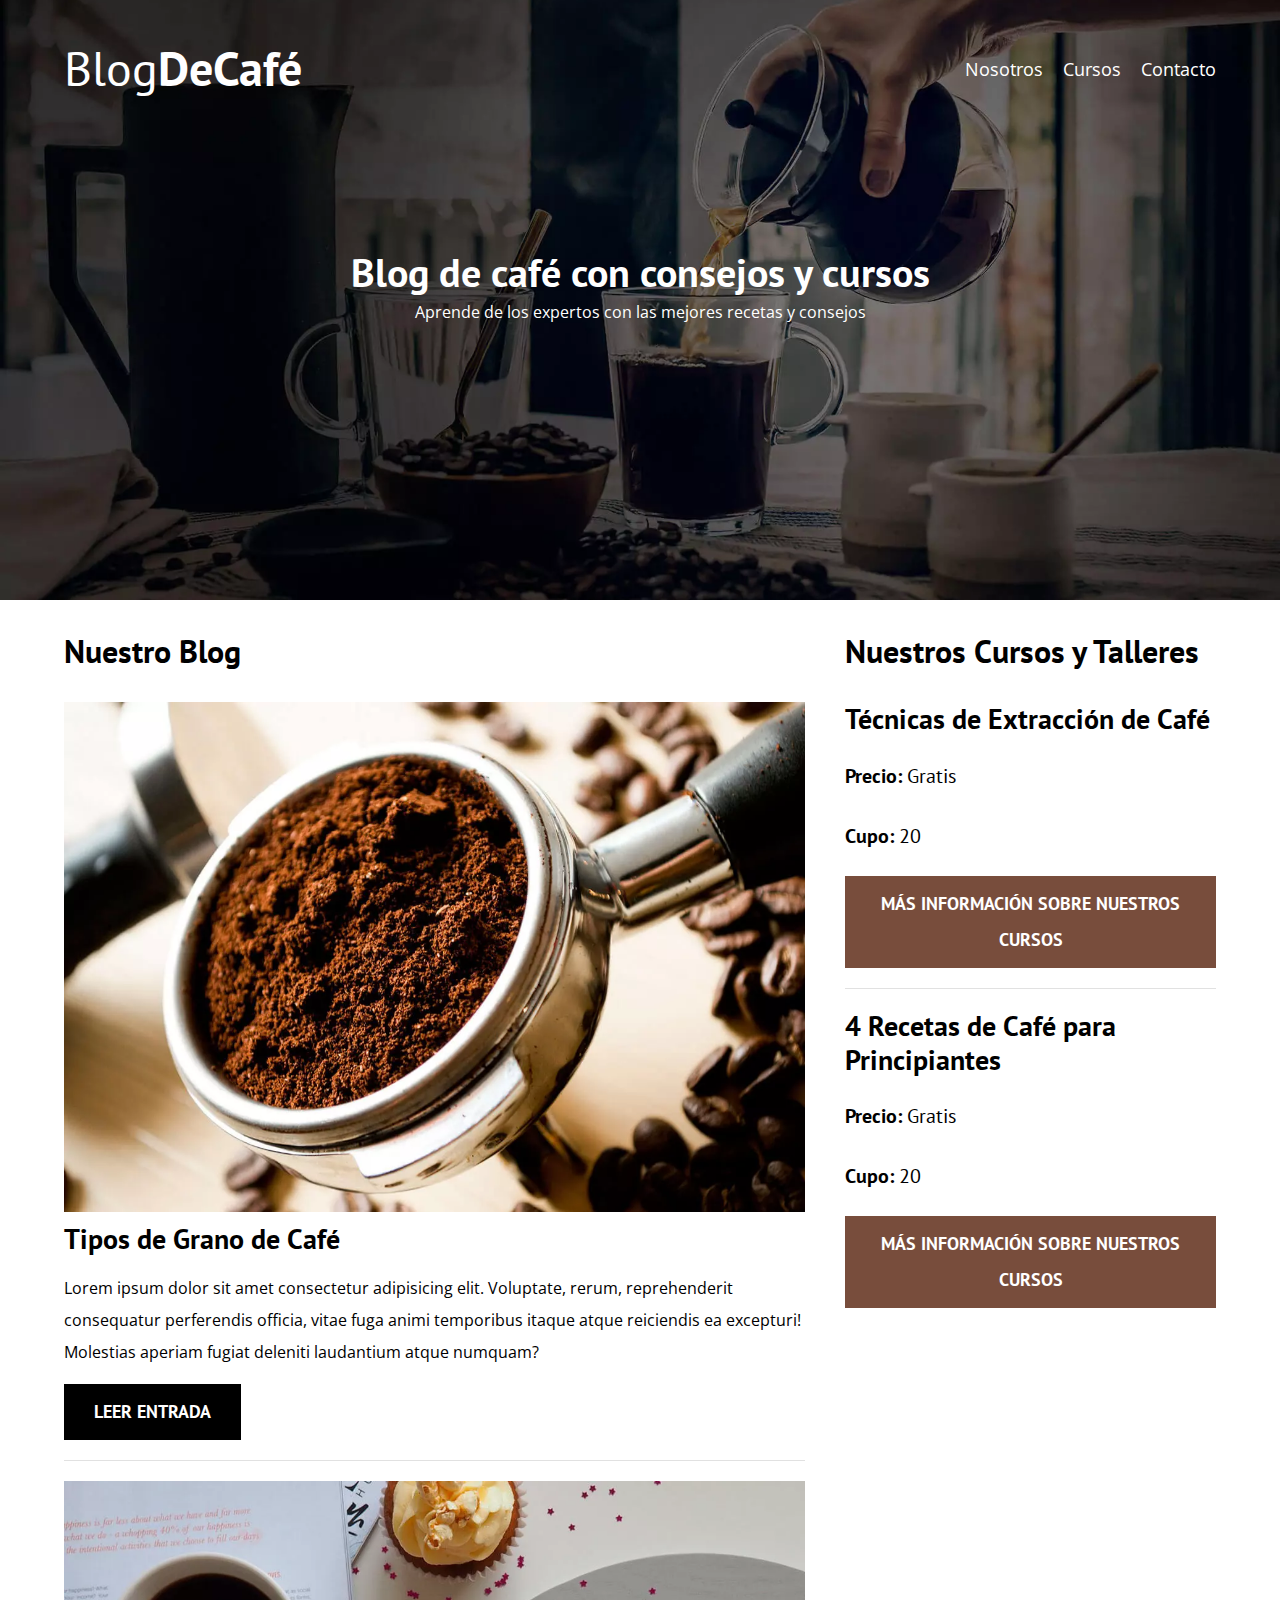
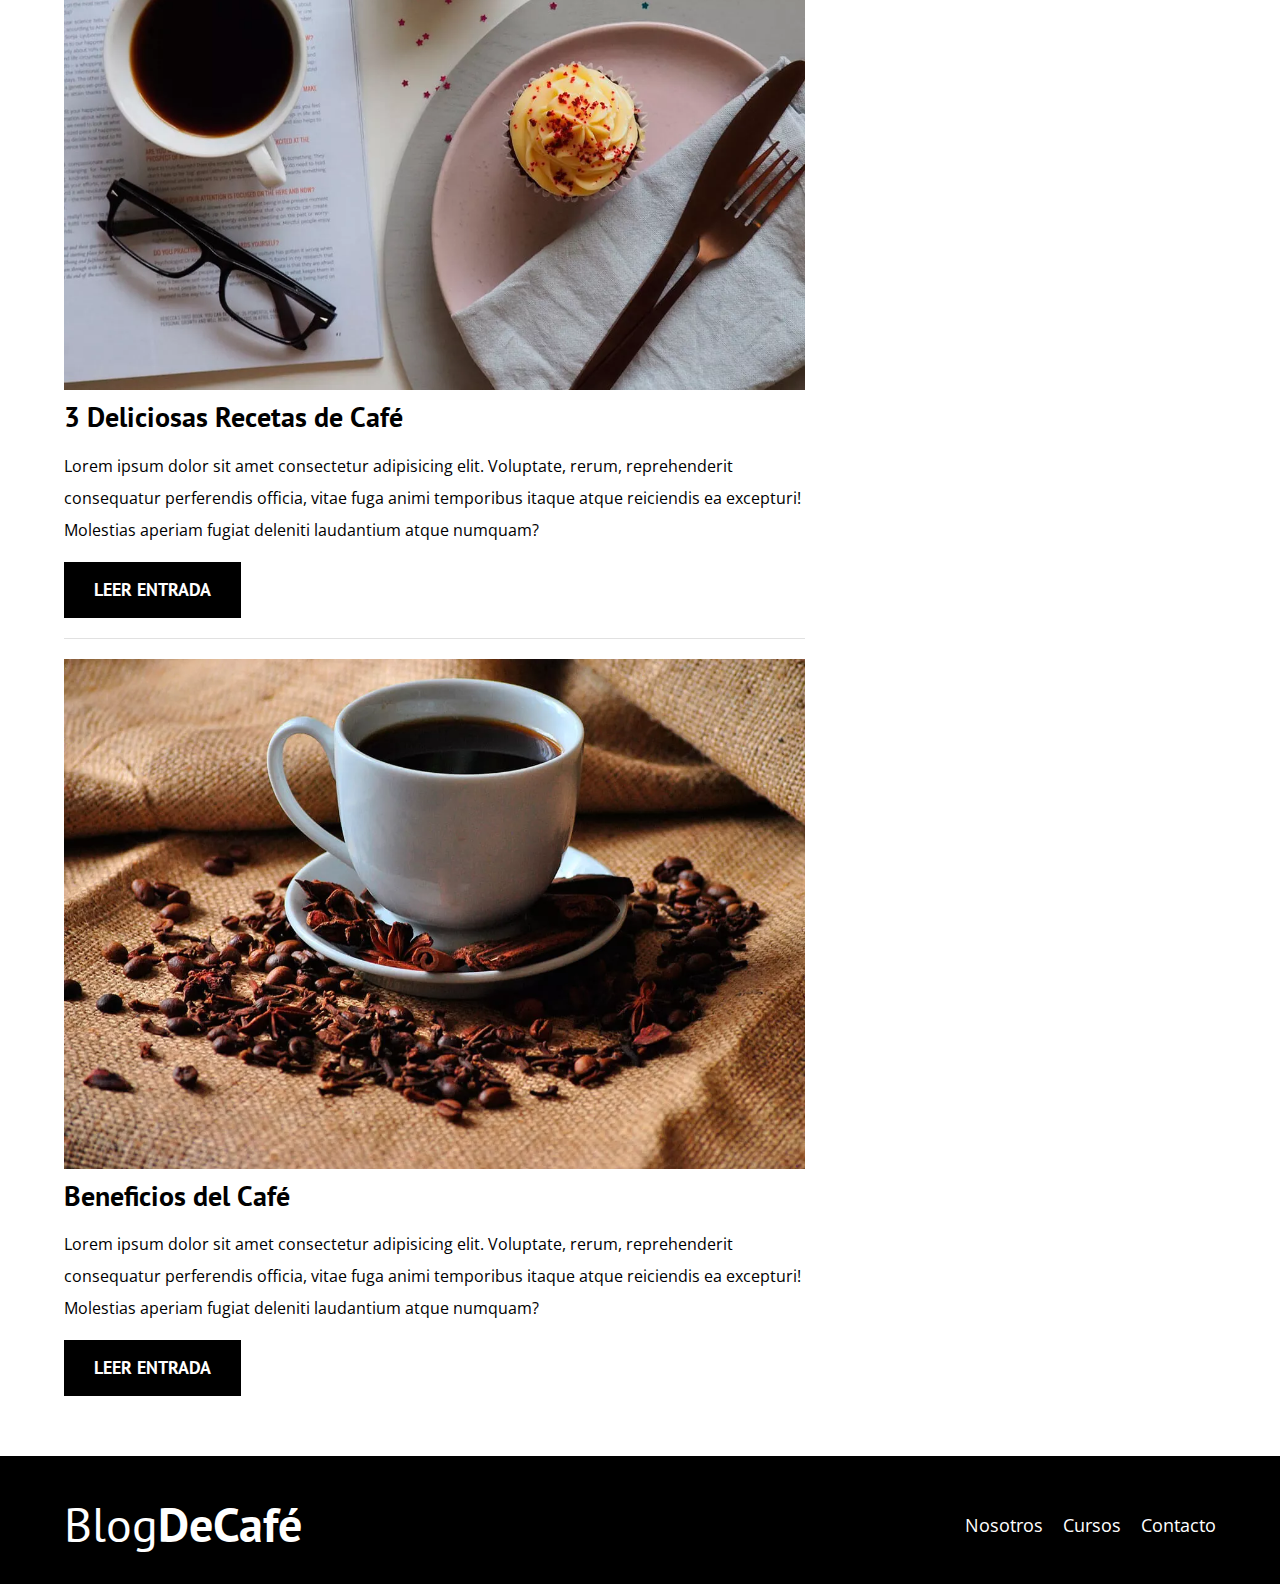
==== index.html @ 5d57b8df "Cargando recursos" ====
<!DOCTYPE html>
<html lang="en">
<head>
    <meta charset="UTF-8">
    <meta name="viewport" content="width=device-width, initial-scale=1.0">
    <title>BlogDeCafé</title>
    <meta name="description" content="Página web de blog de café">

    <!-- Prefetch -->
    <link rel="prefetch" href="nosotros.html" as="document">

    <!-- Preload -->
    <link rel="preload" href="css/normalize.css" as="style">
    <link rel="stylesheet" href="css/normalize.css">

    <link rel="preload" href="https://fonts.googleapis.com/css2?family=Open+Sans&family=PT+Sans:wght@400;700&display=swap"  crossorigin="crossorigin" as="font">
    <link href="https://fonts.googleapis.com/css2?family=Open+Sans&family=PT+Sans:wght@400;700&display=swap" rel="stylesheet">
    
    <link rel="preload" href="css/style.css" as="style">
    <link rel="stylesheet" href="css/style.css">
</head>
<body>

    <header class="header">

        <div class="contenedor">
            <div class="barra">
                <a class="logo" href="index.html">
                    <h1 class="logo__nombre no-margin centrar-texto">Blog<span class="logo__bold">DeCafé</span></h1>
                </a>

                <nav class="navegacion">
                    <a href="nosotros.html" class="navegacion__enlace">Nosotros</a>
                    <a href="cursos.html" class="navegacion__enlace">Cursos</a>
                    <a href="contacto.html" class="navegacion__enlace">Contacto</a>
                </nav>
            </div>
        </div>

        <div class="header__texto">
            <h2 class="no-margin">Blog de café con consejos y cursos</h2>
            <p class="no-margin">Aprende de los expertos con las mejores recetas y consejos</p>
        </div>
    </header>

    <div class="contenedor contenido-principal">
        <main class="blog">
            <h3>Nuestro Blog</h3>

            <article class="entrada">
                <div class="entrada__imagen">
                    <picture>
                        <source loading="lazy"  srcset="img/blog1.webp" type="image/webp">
                        <img loading="lazy" src="img/blog1.jpg" alt="imagen blog"> 
                    </picture>
                </div>

                <div class="entrada__contenido">
                    <h4 class="no-margin">Tipos de Grano de Café</h4>
                    <p>Lorem ipsum dolor sit amet consectetur adipisicing elit. Voluptate, rerum, reprehenderit consequatur perferendis officia, vitae fuga animi temporibus itaque atque reiciendis ea excepturi! Molestias aperiam fugiat deleniti laudantium atque numquam?</p>
                    <a href="entrada.html" class="boton boton--primario">Leer Entrada</a>
                </div>
            </article>

            <article class="entrada">
                <div class="entrada__imagen">
                    <picture>
                        <source loading="lazy"  srcset="img/blog2.webp" type="image/webp">
                        <img loading="lazy" src="img/blog2.jpg" alt="imagen blog"> 
                    </picture>
                </div>

                <div class="entrada__contenido">
                    <h4 class="no-margin">3 Deliciosas Recetas de Café</h4>
                    <p>Lorem ipsum dolor sit amet consectetur adipisicing elit. Voluptate, rerum, reprehenderit consequatur perferendis officia, vitae fuga animi temporibus itaque atque reiciendis ea excepturi! Molestias aperiam fugiat deleniti laudantium atque numquam?</p>
                    <a href="entrada.html" class="boton boton--primario">Leer Entrada</a>
                </div>
            </article>

            <article class="entrada">
                <div class="entrada__imagen">
                    <picture>
                        <source loading="lazy"  srcset="img/blog3.webp" type="image/webp">
                        <img loading="lazy" src="img/blog3.jpg" alt="imagen blog"> 
                    </picture>
                </div>

                <div class="entrada__contenido">
                    <h4 class="no-margin">Beneficios del Café</h4>
                    <p>Lorem ipsum dolor sit amet consectetur adipisicing elit. Voluptate, rerum, reprehenderit consequatur perferendis officia, vitae fuga animi temporibus itaque atque reiciendis ea excepturi! Molestias aperiam fugiat deleniti laudantium atque numquam?</p>
                    <a href="entrada.html" class="boton boton--primario">Leer Entrada</a>
                </div>
            </article>
        </main>
        <aside class="sidebar">
            <h3>Nuestros Cursos y Talleres</h3>

            <ul class="cursos no-padding">
                <li class="widget-curso">
                    <h4 class="no-margin">Técnicas de Extracción de Café</h4>
                    <p class="widget-curso__label">Precio: 
                        <span class="widget-curso__info">Gratis</span>
                    </p>
                    <p class="widget-curso__label">Cupo: 
                        <span class="widget-curso__info">20</span>
                    </p>
                    <a href="entrada.html" class="boton boton--secundario">Más Información sobre nuestros cursos</a>
                </li>

                <li class="widget-curso">
                    <h4 class="no-margin">4 Recetas de Café para Principiantes</h4>
                    <p class="widget-curso__label">Precio: 
                        <span class="widget-curso__info">Gratis</span>
                    </p>
                    <p class="widget-curso__label">Cupo: 
                        <span class="widget-curso__info">20</span>
                    </p>
                    <a href="entrada.html" class="boton boton--secundario">Más Información sobre nuestros cursos</a>
                </li>
            </ul>
        </aside>
    </div>

    <footer class="footer">
        <div class="contenedor">
            <div class="barra">
                <a class="logo" href="index.html">
                    <h1 class="logo__nombre no-margin centrar-texto">Blog<span class="logo__bold">DeCafé</span></h1>
                </a>

                <nav class="navegacion">
                    <a href="nosotros.html" class="navegacion__enlace">Nosotros</a>
                    <a href="cursos.html" class="navegacion__enlace">Cursos</a>
                    <a href="contacto.html" class="navegacion__enlace">Contacto</a>
                </nav>
            </div>
        </div>
    </footer>
    
    <script src="js/modernizr.js"></script>
</body>
</html>
---- css/style.css ----
:root {
    --fuenteHeading: 'PT Sans', sans-serif;
    --fuenteParrafos: 'Open Sans', sans-serif;

    --primario: #784D3C;
    --gris: #e1e1e1;
    --blanco: #ffffff;
    --negro: #000000;
}
html {
    box-sizing: border-box;
    font-size: 62.5%; /* 1 rem = 10px */    
}
*, *:before, *:after {
    box-sizing: inherit;
}
body {
    font-family: var(--fuenteParrafos);
    font-size: 1.6rem;
    line-height: 2;
}

/** Globales **/
.contenedor {
    width: min(90%, 120rem);
    margin: 0 auto;
}
a {
    text-decoration: none;
}
h1, h2, h3, h4 {
    font-family: var(--fuenteHeading);
    line-height: 1.2;
}
h1 {
    font-size: 4.8rem;
}
h2 {
    font-size: 4rem;
}
h3 {
    font-size: 3.2rem;
}
h4 {
    font-size: 2.8rem;
}
img {
    max-width: 100%;
}
/** Utilidades **/
.no-margin {
    margin: 0;
}
.no-padding {
    padding: 0;
}
.centrar-texto {
    text-align: center;
}

/** Header **/
.webp .header {
    background-image: url(../img/banner.webp);
}
.no-webp .header {
    background-image: url(../img/banner.jpg);
}
.header {
    height: 60rem;
    background-size: cover;
    background-repeat: no-repeat;
    background-position: center center;
}
.header__texto {
   text-align: center;
   color: var(--blanco);
   margin-top: 5rem;
}
@media (min-width: 768px) {
    .header__texto {
        margin-top: 15rem;
    }
}
.barra {
    padding-top: 4rem;
}

@media (min-width: 768px) {
    .barra {
        display: flex;
        justify-content: space-between;
        align-items: center;
    }
}
.logo {
    color: var(--blanco);
    
}
.logo__nombre {
    font-weight: 400;
}
.logo__bold {
    font-weight: 700;
}
@media (min-width: 768px) {
    .navegacion {
        display: flex;
        gap: 2rem;
    }
}
.navegacion__enlace {
    display: block;
    text-align: center;
    font-size: 1.8rem;
    color: var(--blanco);
}

@media (min-width: 768px) {
    .contenido-principal {
        display: grid;
        grid-template-columns: 2fr 1fr;
        column-gap: 4rem;
    }
}

.entrada {
    border-bottom: 1px solid var(--gris);
    margin-bottom: 2rem;
}
.entrada:last-of-type {
    border: none;
    margin-bottom: 0;
}
.boton {
    display: block;
    font-family: var(--fuenteHeading);
    color: var(--blanco);
    text-align: center;
    padding: 1rem 3rem;
    font-size: 1.8rem;
    text-transform: uppercase;
    font-weight: 700;
    margin-bottom: 2rem;
    border: none;
}

@media (min-width: 768px) {
    .boton {
        display: inline-block;

    }
}
.boton:hover {
    cursor: pointer;
}
.boton--primario {
    background-color: var(--negro);
}
.boton--secundario {
    background-color: var(--primario);
}

.cursos {
    list-style: none;
}

.widget-curso {
    border-bottom: 1px solid var(--gris);
    margin-bottom: 2rem;
}
.widget-curso:last-of-type {
    border: none;
    margin-bottom: 0;
}
.widget-curso__label {
    font-family: var(--fuenteHeading);
    font-weight: bold;
}
.widget-curso__info {
    font-weight: normal;
}
.widget-curso__label,
.widget-curso__info {
    font-size: 2rem;
}

.footer {
    background-color: var(--negro);
    padding-bottom: 3rem;
    margin-top: 4rem;
}

/** Sobre Nosotros **/
@media (min-width: 768px) {
    .sobre-nosotros {
        display: grid;
        grid-template-columns: repeat(2, 1fr);
        column-gap: 2rem;
    }
}

/** Cursos **/
.curso {
    padding: 3rem 0;
    border-bottom: 1px solid var(--gris);
}
@media (min-width: 768px) {
    .curso {
        display: grid;
        grid-template-columns: 1fr 2fr;
        column-gap: 2rem;
    }
}
.curso:last-of-type {
   border: none;
}
.curso__label {
    font-family: var(--fuenteHeading);
    font-weight: bold;
}
.curso__info {
    font-weight: normal;
}
.curso__label,
.curso__info {
    font-size: 2rem;
}

/** Contacto **/

.error {
    background-color: rgb(185, 0, 0);
    text-align: center;
    padding: 1rem;
    color: var(--blanco);
    text-transform: uppercase;
}
.correcto {
    background-color: rgb(74, 185, 0);
    text-align: center;
    padding: 1rem;
    color: var(--blanco);
    text-transform: uppercase;
}
.contacto-bg {
    background-image: url(../img/contacto.jpg);
    height: 40rem;
    background-size: cover;
    background-repeat: no-repeat;
}

.formulario {
    background-color: var(--blanco);
    margin: -5rem auto 0 auto;
    width: 95%;
    padding: 5rem;
}
.campo {
    display: flex;
    margin-bottom: 2rem;
}
.campo__label {
    flex: 0 0 9rem;
    text-align: right;
    padding-right: 2rem;
}
.campo__field {
    flex: 1;
    border: 1px solid var(--gris);
}
.campo__field--textarea {
    height: 20rem;
}
---- css/style.css ----
:root {
    --fuenteHeading: 'PT Sans', sans-serif;
    --fuenteParrafos: 'Open Sans', sans-serif;

    --primario: #784D3C;
    --gris: #e1e1e1;
    --blanco: #ffffff;
    --negro: #000000;
}
html {
    box-sizing: border-box;
    font-size: 62.5%; /* 1 rem = 10px */    
}
*, *:before, *:after {
    box-sizing: inherit;
}
body {
    font-family: var(--fuenteParrafos);
    font-size: 1.6rem;
    line-height: 2;
}

/** Globales **/
.contenedor {
    width: min(90%, 120rem);
    margin: 0 auto;
}
a {
    text-decoration: none;
}
h1, h2, h3, h4 {
    font-family: var(--fuenteHeading);
    line-height: 1.2;
}
h1 {
    font-size: 4.8rem;
}
h2 {
    font-size: 4rem;
}
h3 {
    font-size: 3.2rem;
}
h4 {
    font-size: 2.8rem;
}
img {
    max-width: 100%;
}
/** Utilidades **/
.no-margin {
    margin: 0;
}
.no-padding {
    padding: 0;
}
.centrar-texto {
    text-align: center;
}

/** Header **/
.webp .header {
    background-image: url(../img/banner.webp);
}
.no-webp .header {
    background-image: url(../img/banner.jpg);
}
.header {
    height: 60rem;
    background-size: cover;
    background-repeat: no-repeat;
    background-position: center center;
}
.header__texto {
   text-align: center;
   color: var(--blanco);
   margin-top: 5rem;
}
@media (min-width: 768px) {
    .header__texto {
        margin-top: 15rem;
    }
}
.barra {
    padding-top: 4rem;
}

@media (min-width: 768px) {
    .barra {
        display: flex;
        justify-content: space-between;
        align-items: center;
    }
}
.logo {
    color: var(--blanco);
    
}
.logo__nombre {
    font-weight: 400;
}
.logo__bold {
    font-weight: 700;
}
@media (min-width: 768px) {
    .navegacion {
        display: flex;
        gap: 2rem;
    }
}
.navegacion__enlace {
    display: block;
    text-align: center;
    font-size: 1.8rem;
    color: var(--blanco);
}

@media (min-width: 768px) {
    .contenido-principal {
        display: grid;
        grid-template-columns: 2fr 1fr;
        column-gap: 4rem;
    }
}

.entrada {
    border-bottom: 1px solid var(--gris);
    margin-bottom: 2rem;
}
.entrada:last-of-type {
    border: none;
    margin-bottom: 0;
}
.boton {
    display: block;
    font-family: var(--fuenteHeading);
    color: var(--blanco);
    text-align: center;
    padding: 1rem 3rem;
    font-size: 1.8rem;
    text-transform: uppercase;
    font-weight: 700;
    margin-bottom: 2rem;
    border: none;
}

@media (min-width: 768px) {
    .boton {
        display: inline-block;

    }
}
.boton:hover {
    cursor: pointer;
}
.boton--primario {
    background-color: var(--negro);
}
.boton--secundario {
    background-color: var(--primario);
}

.cursos {
    list-style: none;
}

.widget-curso {
    border-bottom: 1px solid var(--gris);
    margin-bottom: 2rem;
}
.widget-curso:last-of-type {
    border: none;
    margin-bottom: 0;
}
.widget-curso__label {
    font-family: var(--fuenteHeading);
    font-weight: bold;
}
.widget-curso__info {
    font-weight: normal;
}
.widget-curso__label,
.widget-curso__info {
    font-size: 2rem;
}

.footer {
    background-color: var(--negro);
    padding-bottom: 3rem;
    margin-top: 4rem;
}

/** Sobre Nosotros **/
@media (min-width: 768px) {
    .sobre-nosotros {
        display: grid;
        grid-template-columns: repeat(2, 1fr);
        column-gap: 2rem;
    }
}

/** Cursos **/
.curso {
    padding: 3rem 0;
    border-bottom: 1px solid var(--gris);
}
@media (min-width: 768px) {
    .curso {
        display: grid;
        grid-template-columns: 1fr 2fr;
        column-gap: 2rem;
    }
}
.curso:last-of-type {
   border: none;
}
.curso__label {
    font-family: var(--fuenteHeading);
    font-weight: bold;
}
.curso__info {
    font-weight: normal;
}
.curso__label,
.curso__info {
    font-size: 2rem;
}

/** Contacto **/

.error {
    background-color: rgb(185, 0, 0);
    text-align: center;
    padding: 1rem;
    color: var(--blanco);
    text-transform: uppercase;
}
.correcto {
    background-color: rgb(74, 185, 0);
    text-align: center;
    padding: 1rem;
    color: var(--blanco);
    text-transform: uppercase;
}
.contacto-bg {
    background-image: url(../img/contacto.jpg);
    height: 40rem;
    background-size: cover;
    background-repeat: no-repeat;
}

.formulario {
    background-color: var(--blanco);
    margin: -5rem auto 0 auto;
    width: 95%;
    padding: 5rem;
}
.campo {
    display: flex;
    margin-bottom: 2rem;
}
.campo__label {
    flex: 0 0 9rem;
    text-align: right;
    padding-right: 2rem;
}
.campo__field {
    flex: 1;
    border: 1px solid var(--gris);
}
.campo__field--textarea {
    height: 20rem;
}
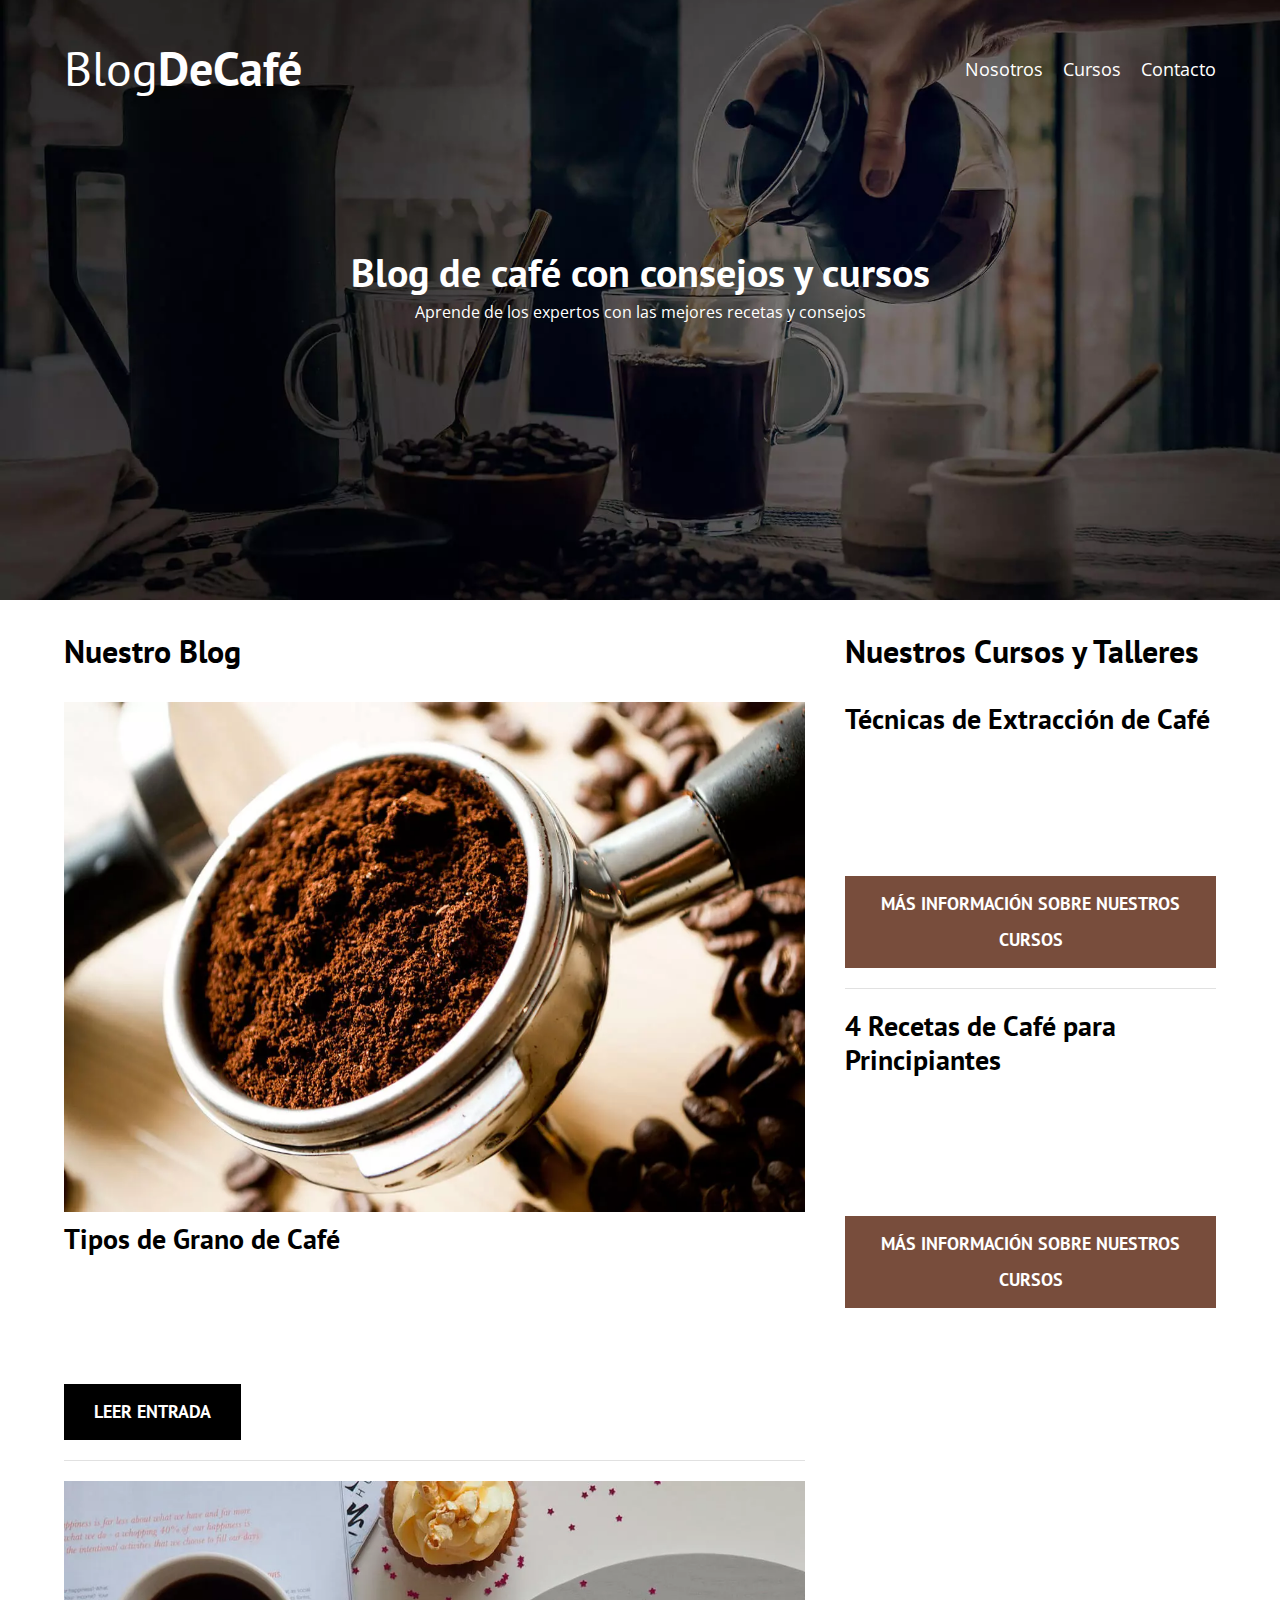
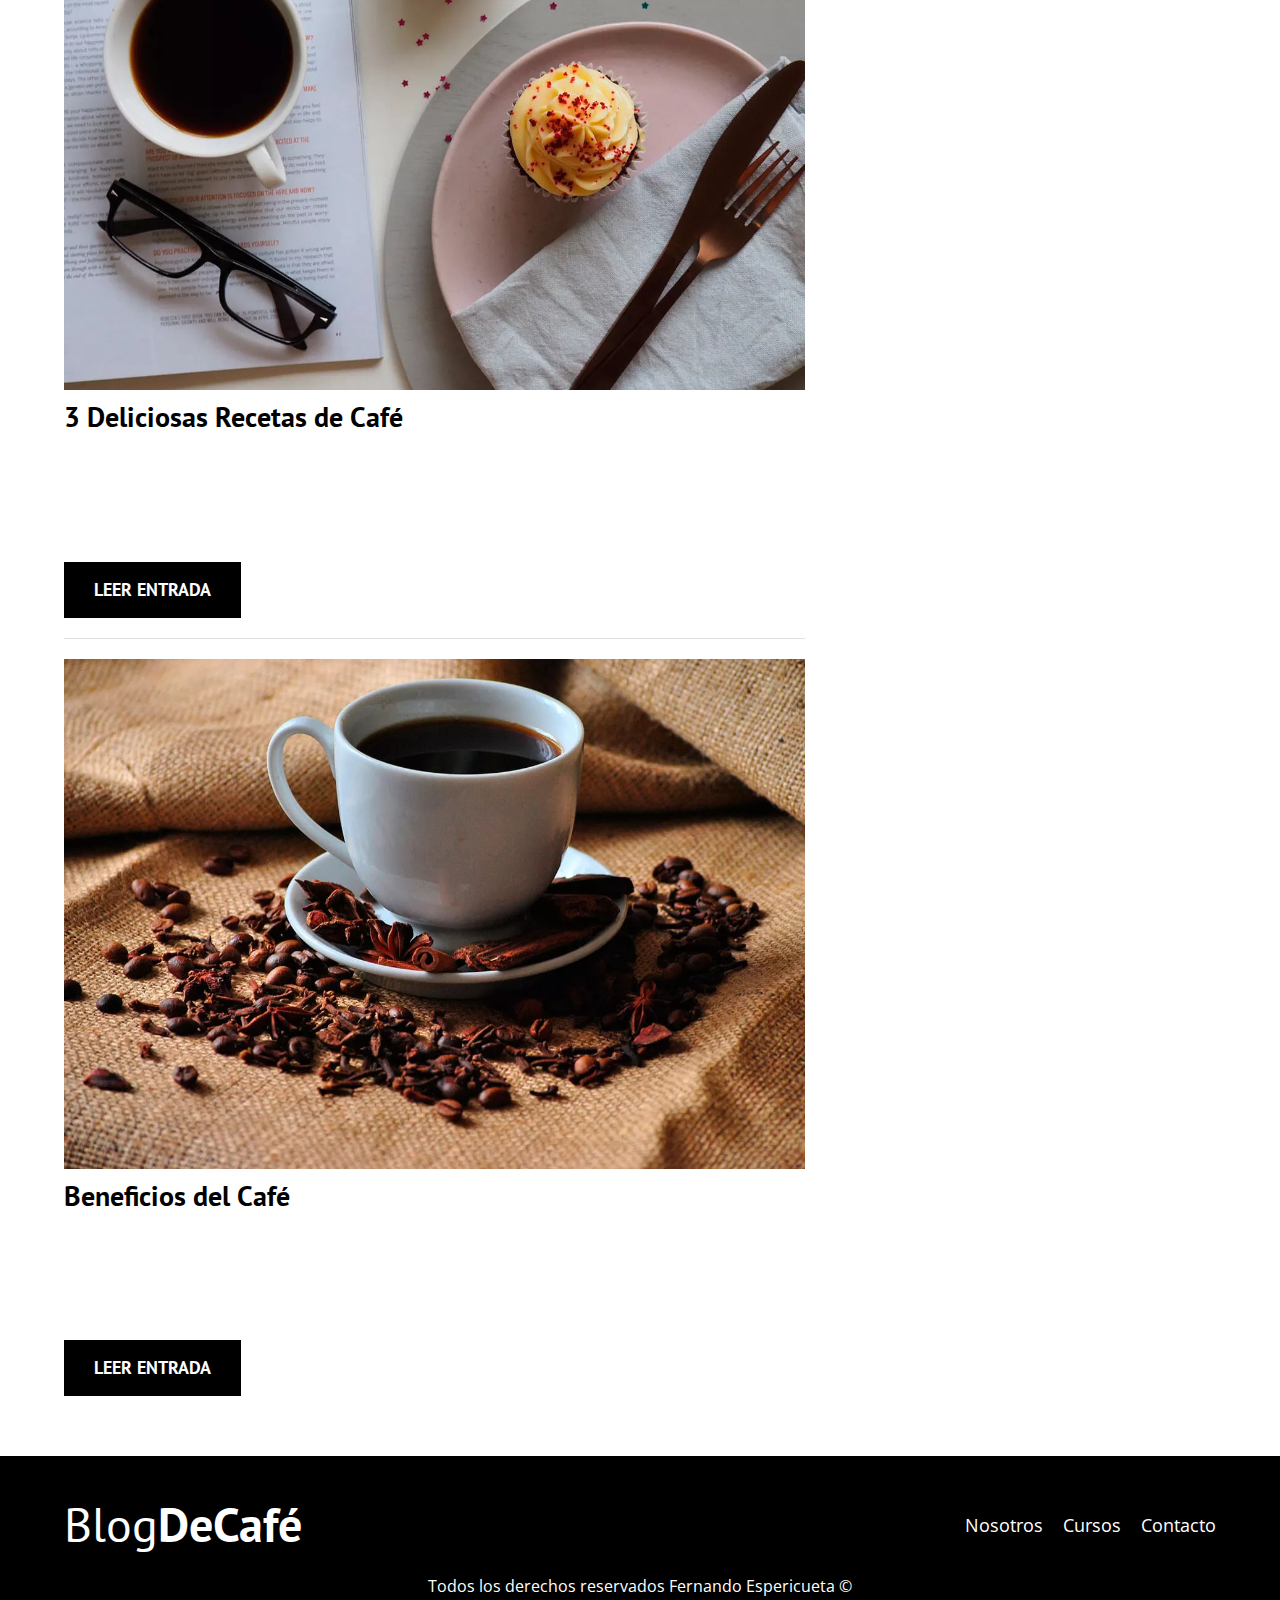
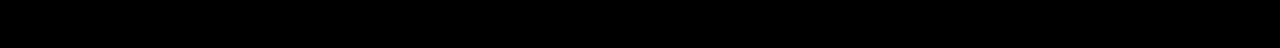
==== commit 201f787d: "Derechos" ====
--- a/index.html
+++ b/index.html
@@ -135,6 +135,7 @@
                 </nav>
             </div>
         </div>
+        <p>Todos los derechos reservados Fernando Espericueta ©</p>
     </footer>
     
     <script src="js/modernizr.js"></script>
--- a/css/style.css
+++ b/css/style.css
@@ -43,6 +43,10 @@
 }
 h4 {
     font-size: 2.8rem;
+}
+p {
+    text-align: center;
+    color: var(--blanco);
 }
 img {
     max-width: 100%;
--- a/css/style.css
+++ b/css/style.css
@@ -43,6 +43,10 @@
 }
 h4 {
     font-size: 2.8rem;
+}
+p {
+    text-align: center;
+    color: var(--blanco);
 }
 img {
     max-width: 100%;
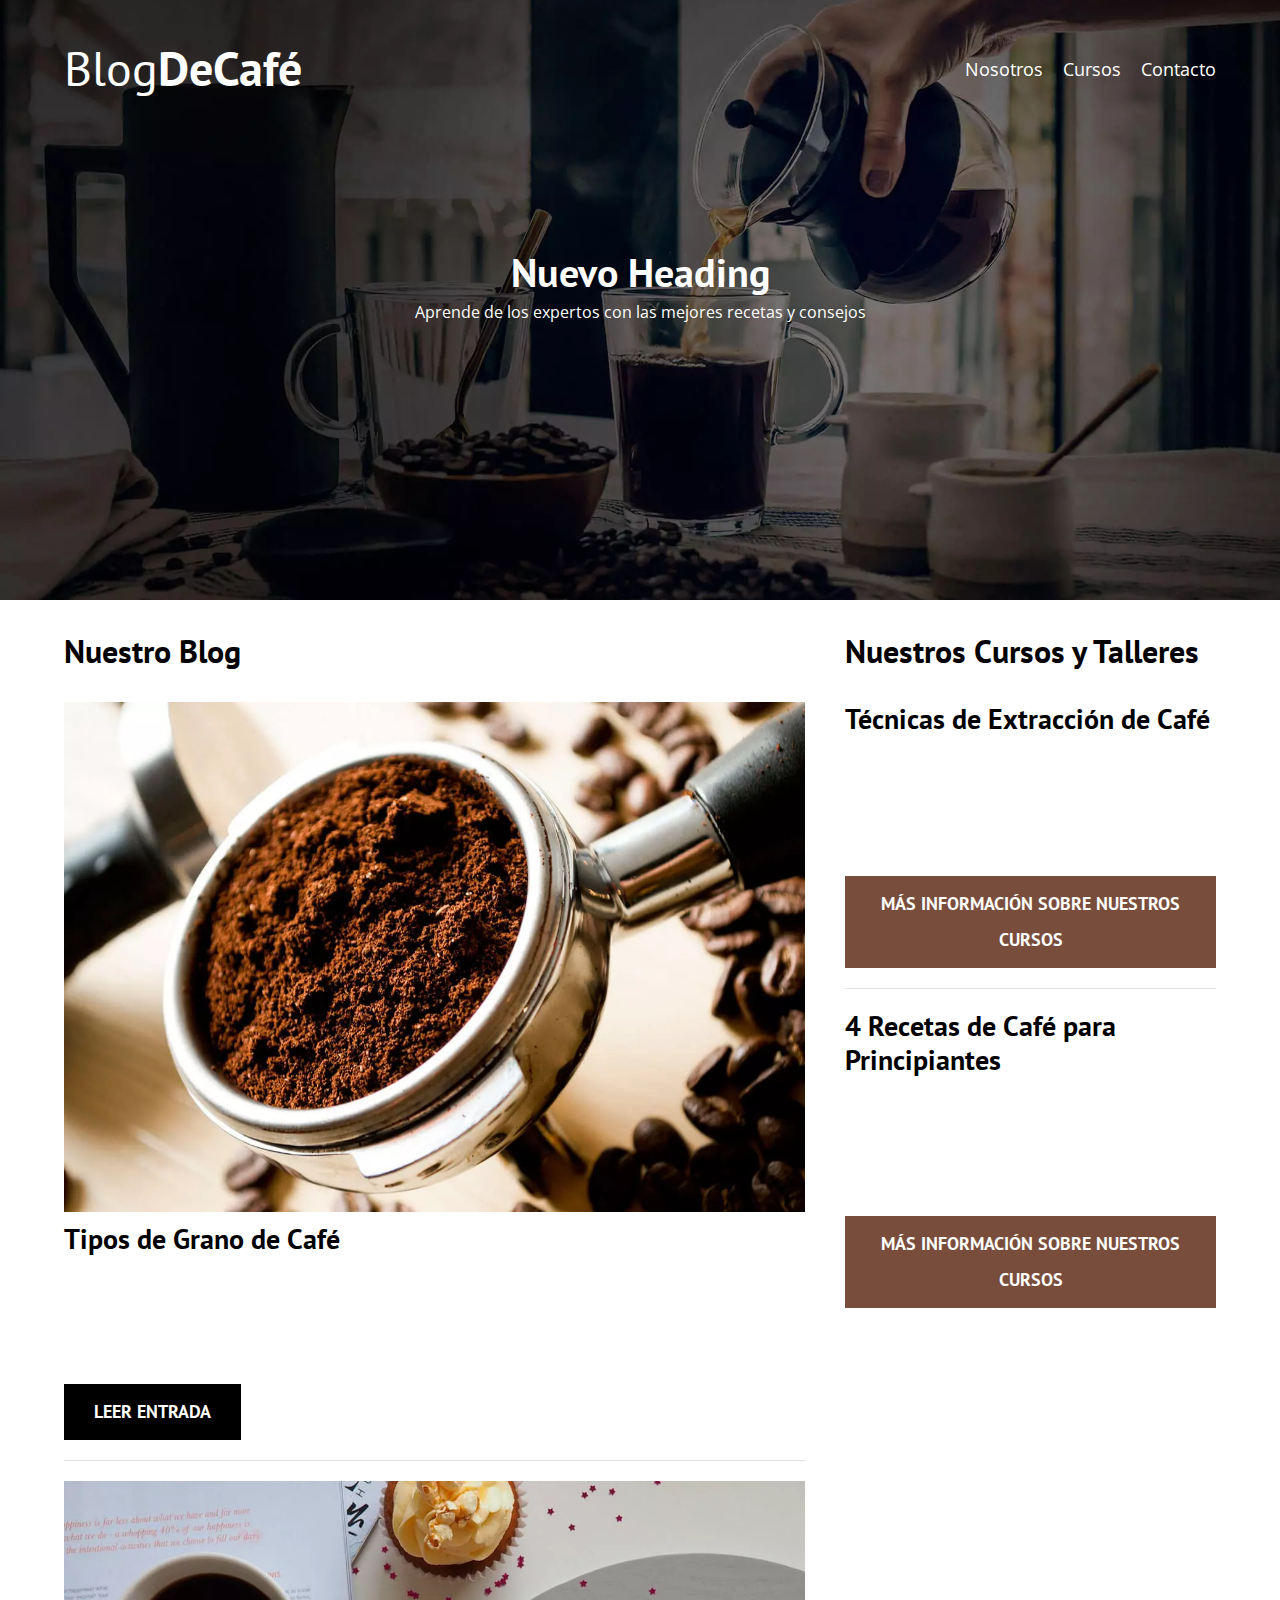
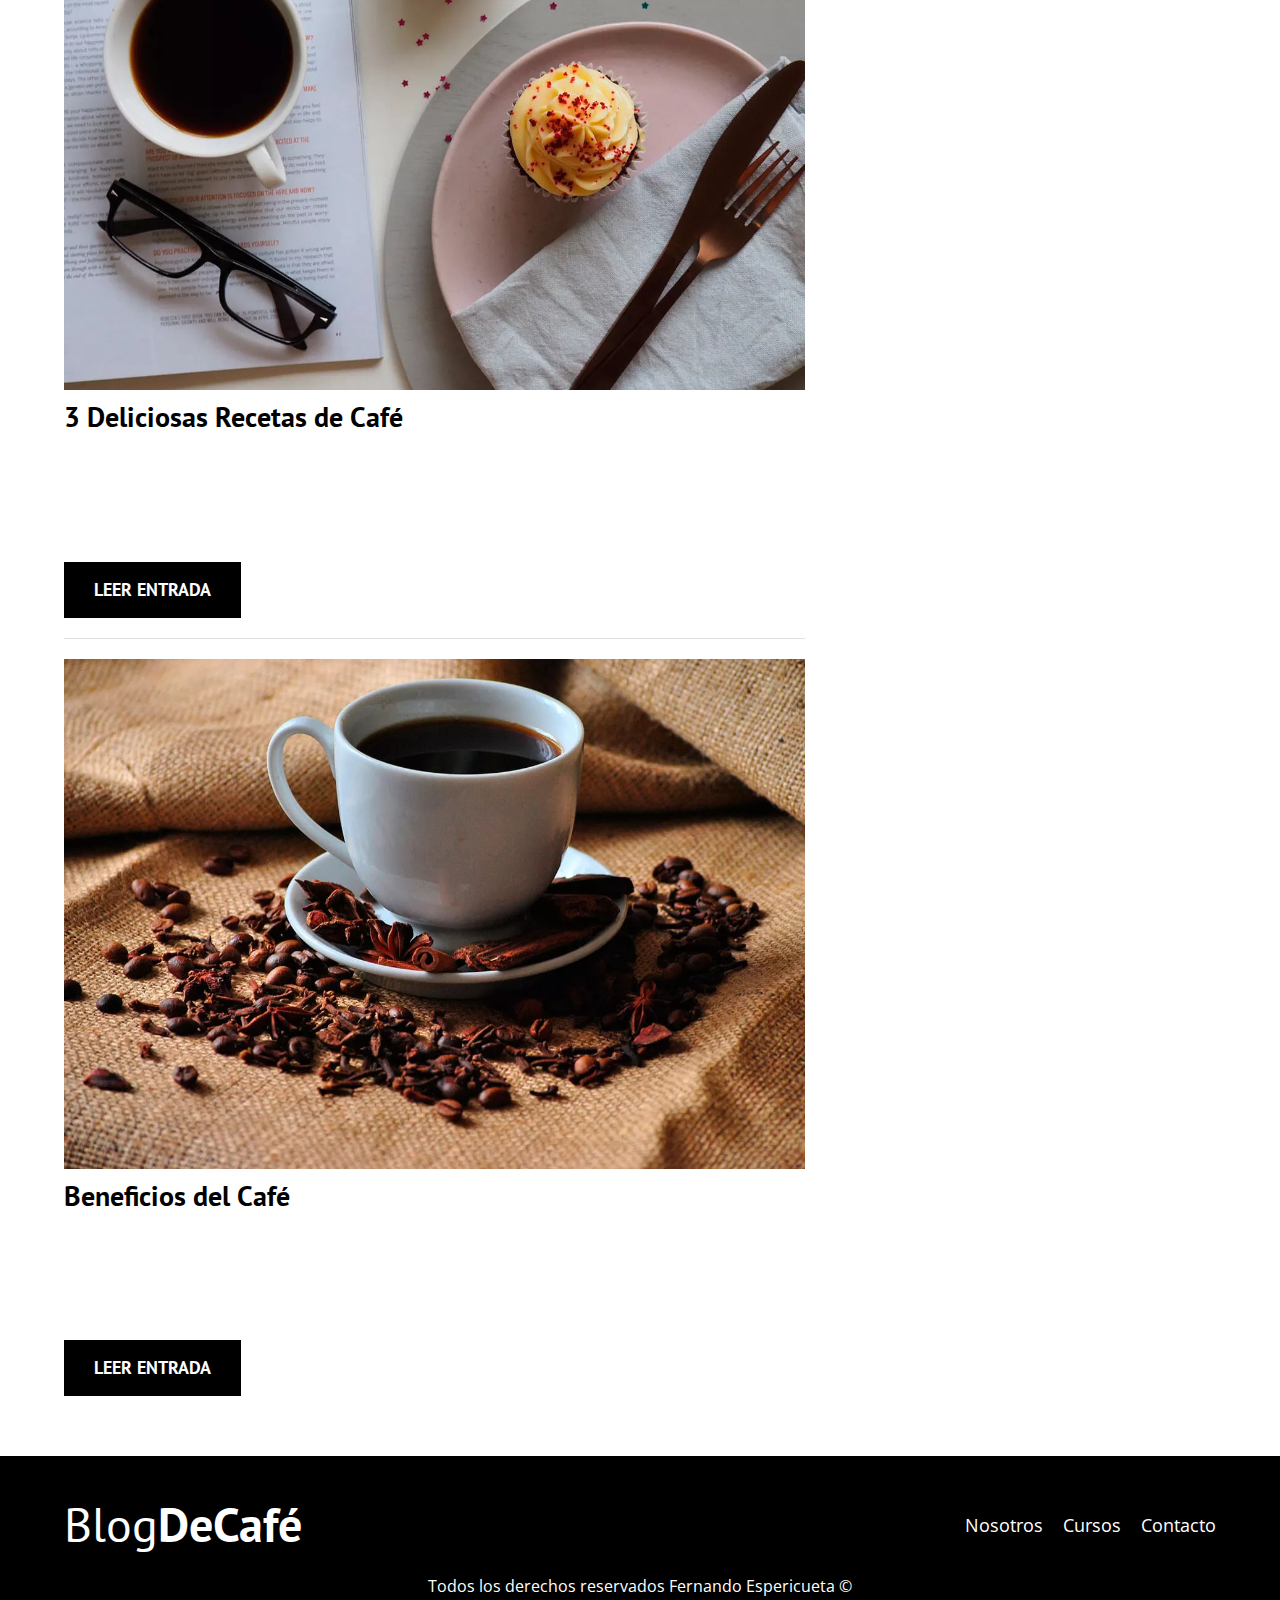
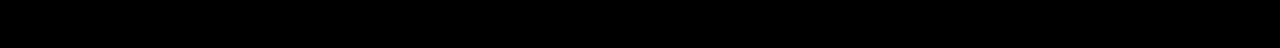
==== commit fe962b45: "Query selector" ====
--- a/index.html
+++ b/index.html
@@ -139,5 +139,6 @@
     </footer>
     
     <script src="js/modernizr.js"></script>
+    <script src="js/script.js"></script>
 </body>
 </html>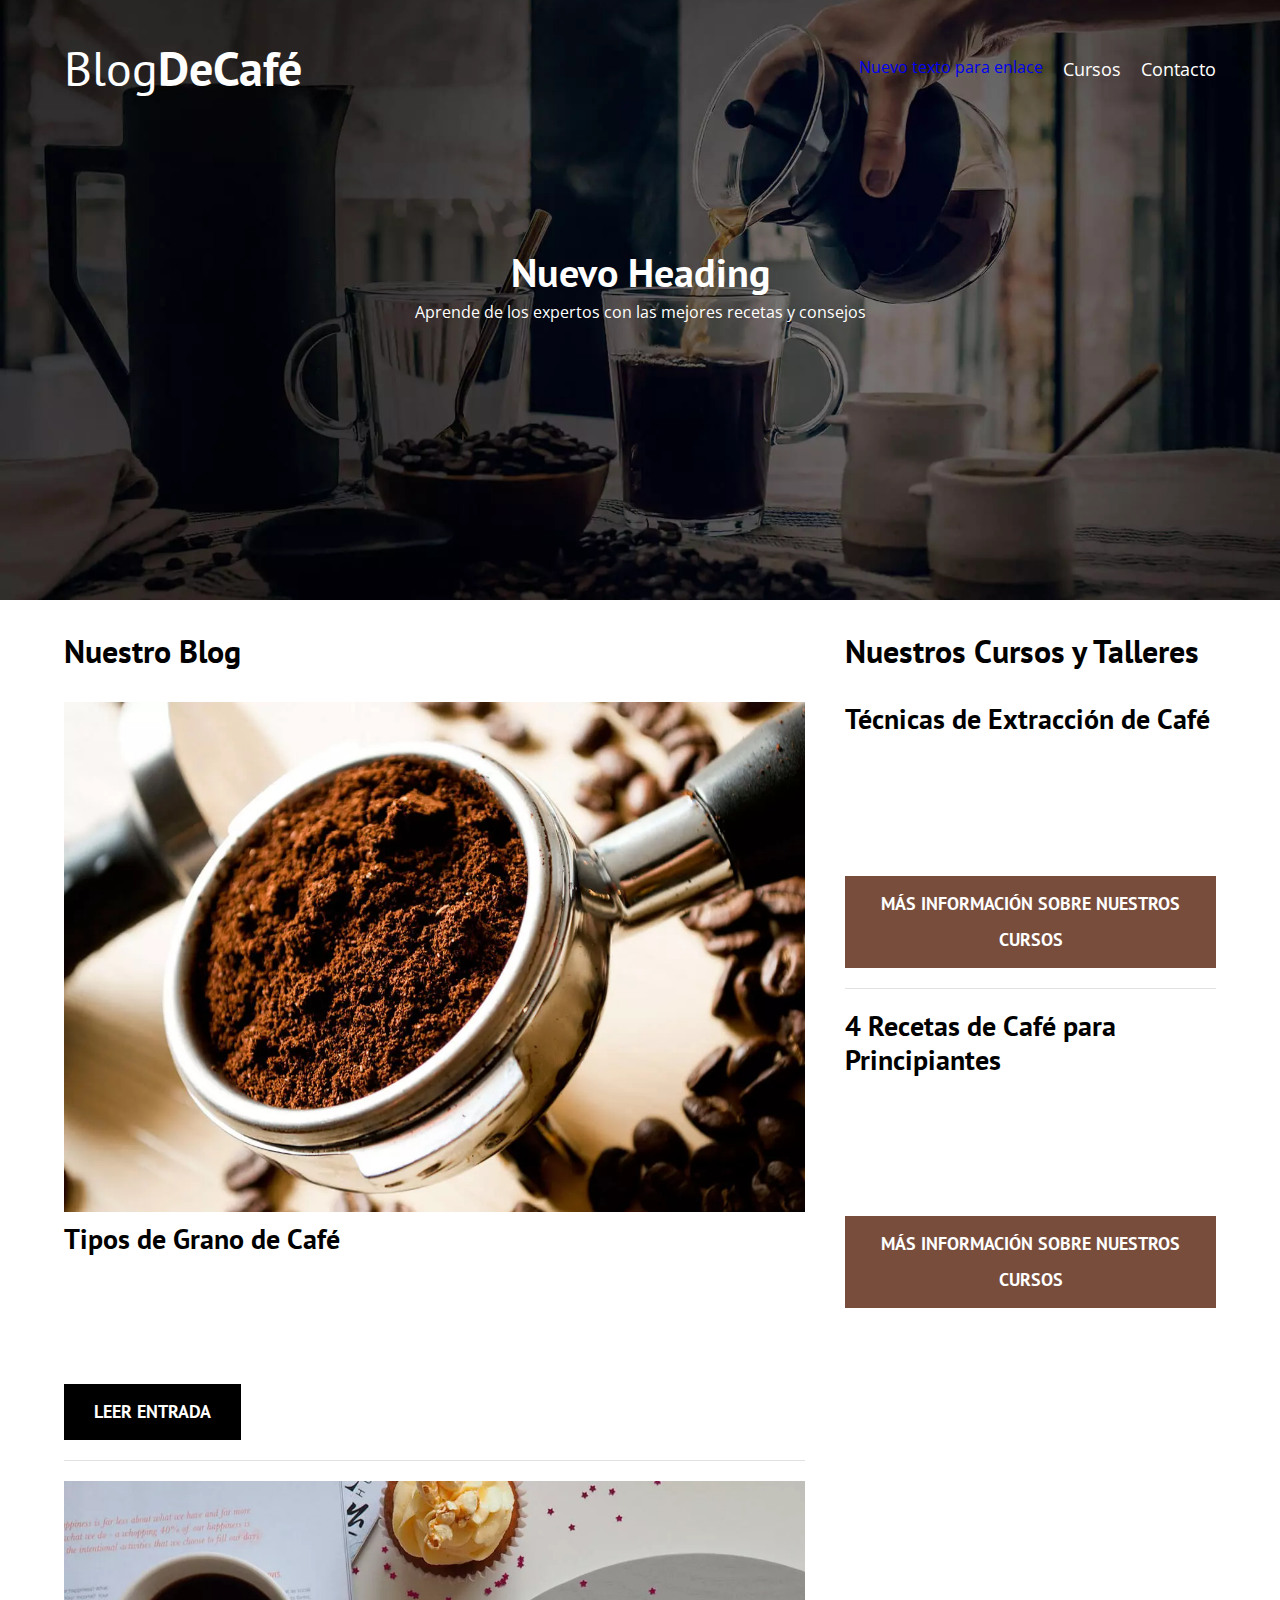
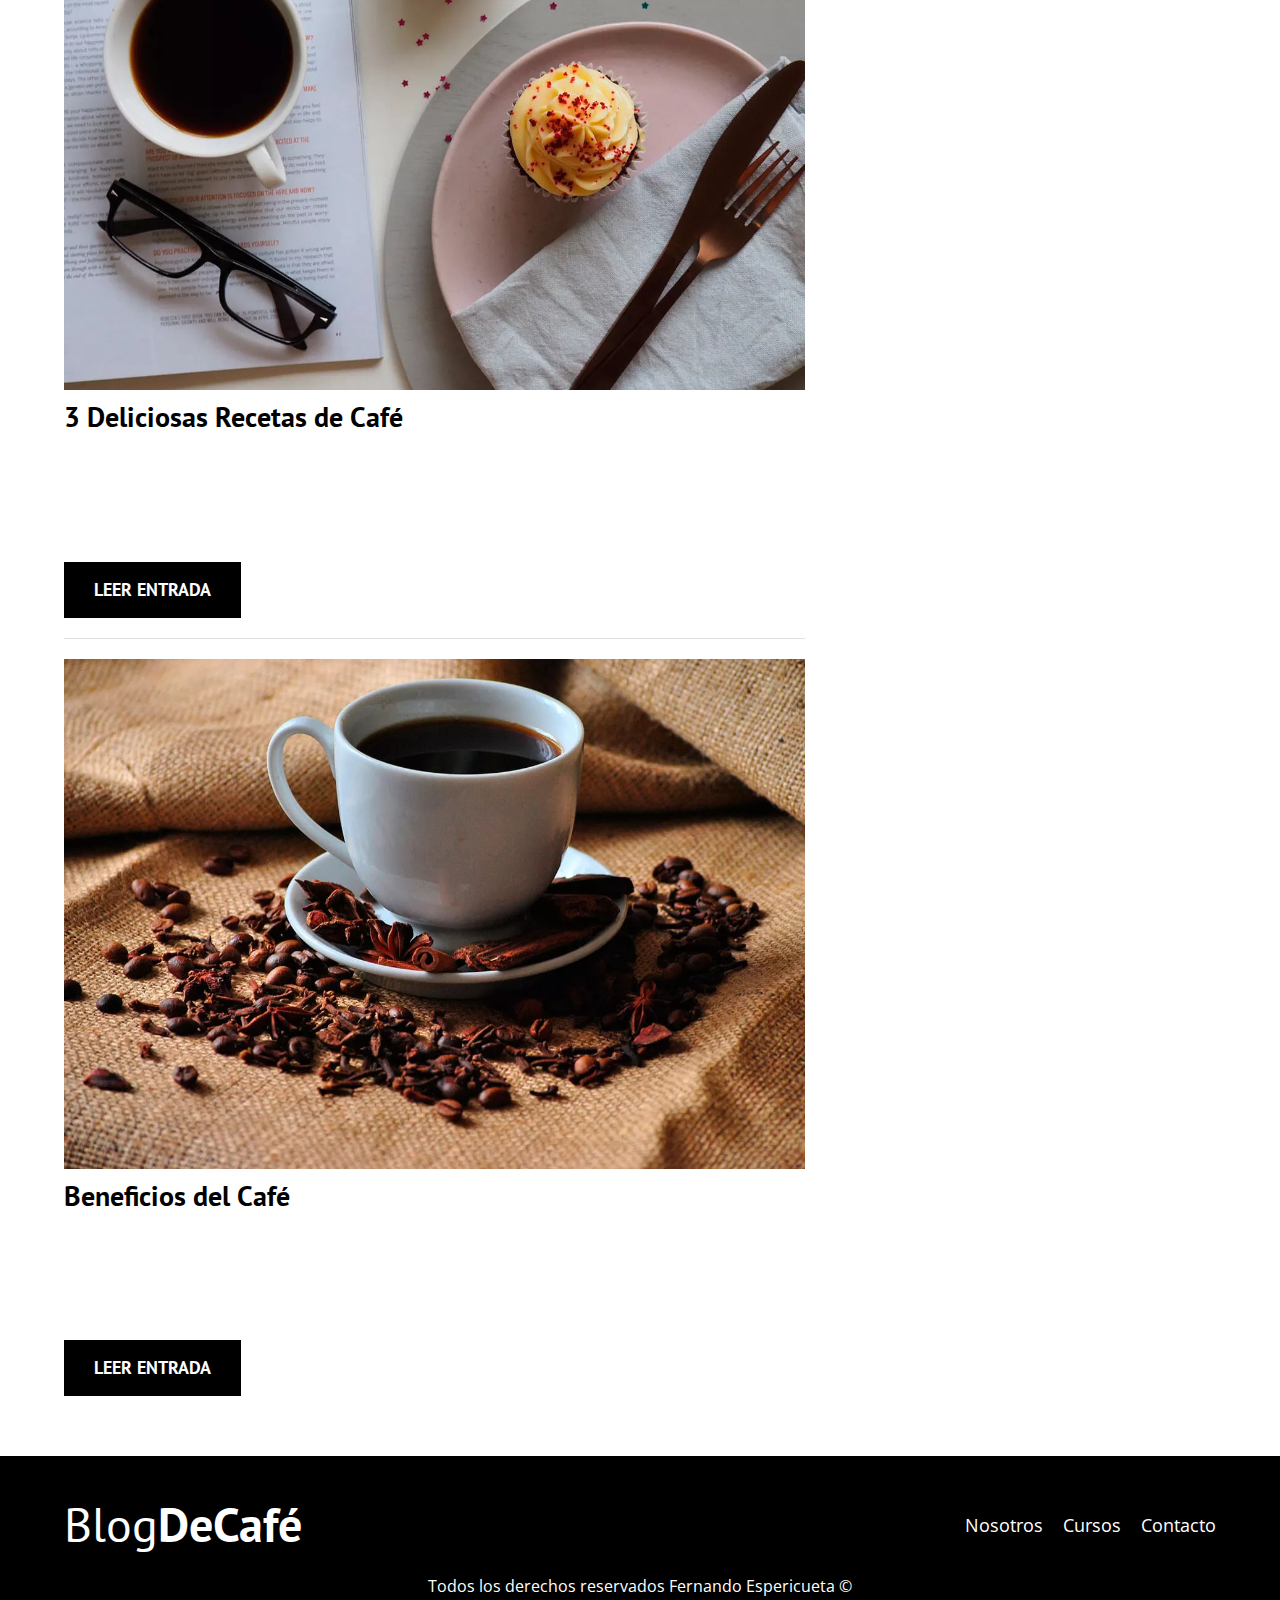
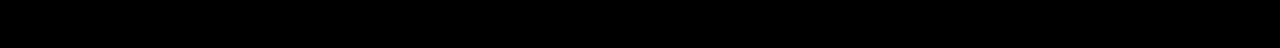
==== commit 48adbf66: "Seleccionar elementos con querySelectorAll" ====
--- a/index.html
+++ b/index.html
@@ -38,7 +38,7 @@
         </div>
 
         <div class="header__texto">
-            <h2 class="no-margin">Blog de café con consejos y cursos</h2>
+            <h2 id="heading" class="no-margin">Blog de café con consejos y cursos</h2>
             <p class="no-margin">Aprende de los expertos con las mejores recetas y consejos</p>
         </div>
     </header>
